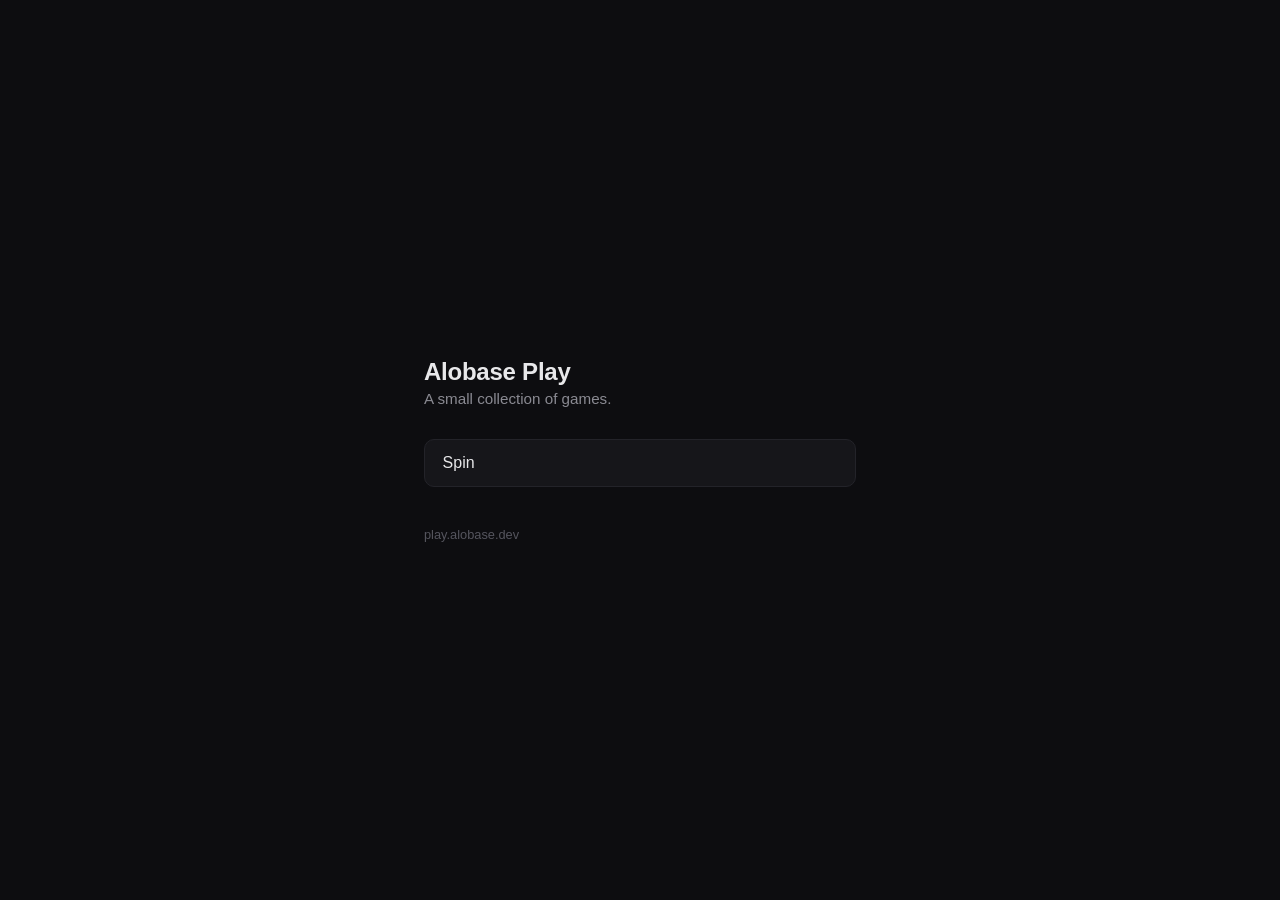
==== index.html @ 39cd9aed "Initial commit: play hub + spin game" ====
<!DOCTYPE html>
<html lang="en">
<head>
  <meta charset="UTF-8">
  <meta name="viewport" content="width=device-width, initial-scale=1.0">
  <title>Alobase Play</title>
  <style>
    :root {
      color-scheme: dark;
    }

    * {
      box-sizing: border-box;
    }

    body {
      margin: 0;
      min-height: 100vh;
      display: flex;
      align-items: center;
      justify-content: center;
      background: #0d0d10;
      color: #e8e8ea;
      font-family: -apple-system, BlinkMacSystemFont, "Segoe UI", Helvetica, Arial, sans-serif;
    }

    main {
      width: 100%;
      max-width: 480px;
      padding: 2.5rem 1.5rem;
    }

    h1 {
      font-size: 1.5rem;
      font-weight: 600;
      margin: 0 0 0.25rem;
      letter-spacing: -0.01em;
    }

    p.tagline {
      margin: 0 0 2rem;
      color: #8a8a92;
      font-size: 0.95rem;
    }

    ul.game-list {
      list-style: none;
      margin: 0;
      padding: 0;
      display: flex;
      flex-direction: column;
      gap: 0.5rem;
    }

    ul.game-list li a {
      display: block;
      padding: 0.9rem 1.1rem;
      border: 1px solid #232329;
      border-radius: 10px;
      color: #e8e8ea;
      text-decoration: none;
      font-size: 1rem;
      font-weight: 500;
      background: #16161a;
      transition: border-color 0.15s ease, background 0.15s ease;
    }

    ul.game-list li a:hover,
    ul.game-list li a:focus-visible {
      border-color: #3a3a44;
      background: #1c1c22;
    }

    footer {
      margin-top: 2.5rem;
      color: #55555e;
      font-size: 0.8rem;
    }
  </style>
</head>
<body>
  <main>
    <h1>Alobase Play</h1>
    <p class="tagline">A small collection of games.</p>
    <ul class="game-list">
      <li><a href="./spin/">Spin</a></li>
    </ul>
    <footer>play.alobase.dev</footer>
  </main>
</body>
</html>
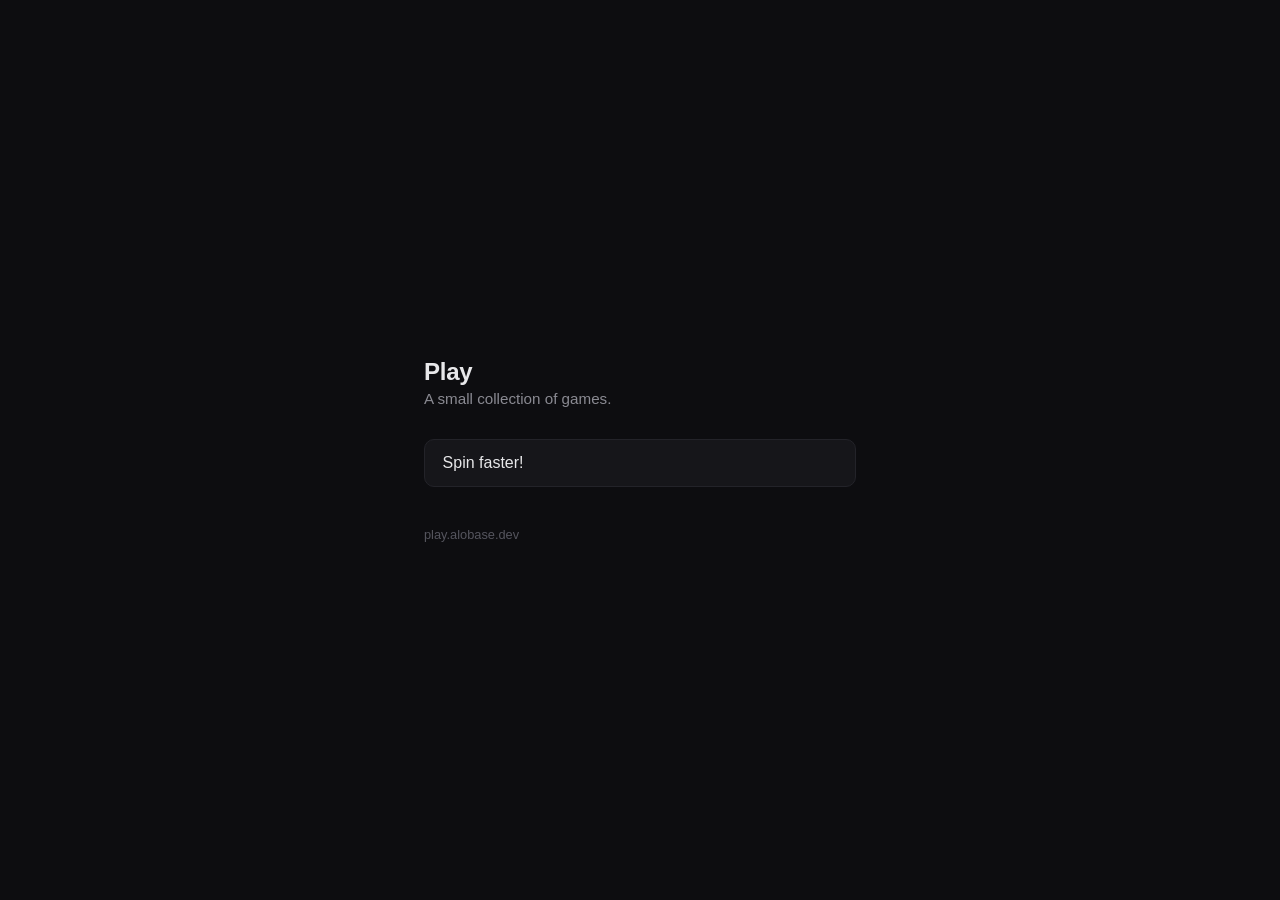
==== commit 67cd0d1e: "Reword" ====
--- a/index.html
+++ b/index.html
@@ -80,10 +80,10 @@
 </head>
 <body>
   <main>
-    <h1>Alobase Play</h1>
+    <h1>Play</h1>
     <p class="tagline">A small collection of games.</p>
     <ul class="game-list">
-      <li><a href="./spin/">Spin</a></li>
+      <li><a href="./spin/">Spin faster!</a></li>
     </ul>
     <footer>play.alobase.dev</footer>
   </main>
